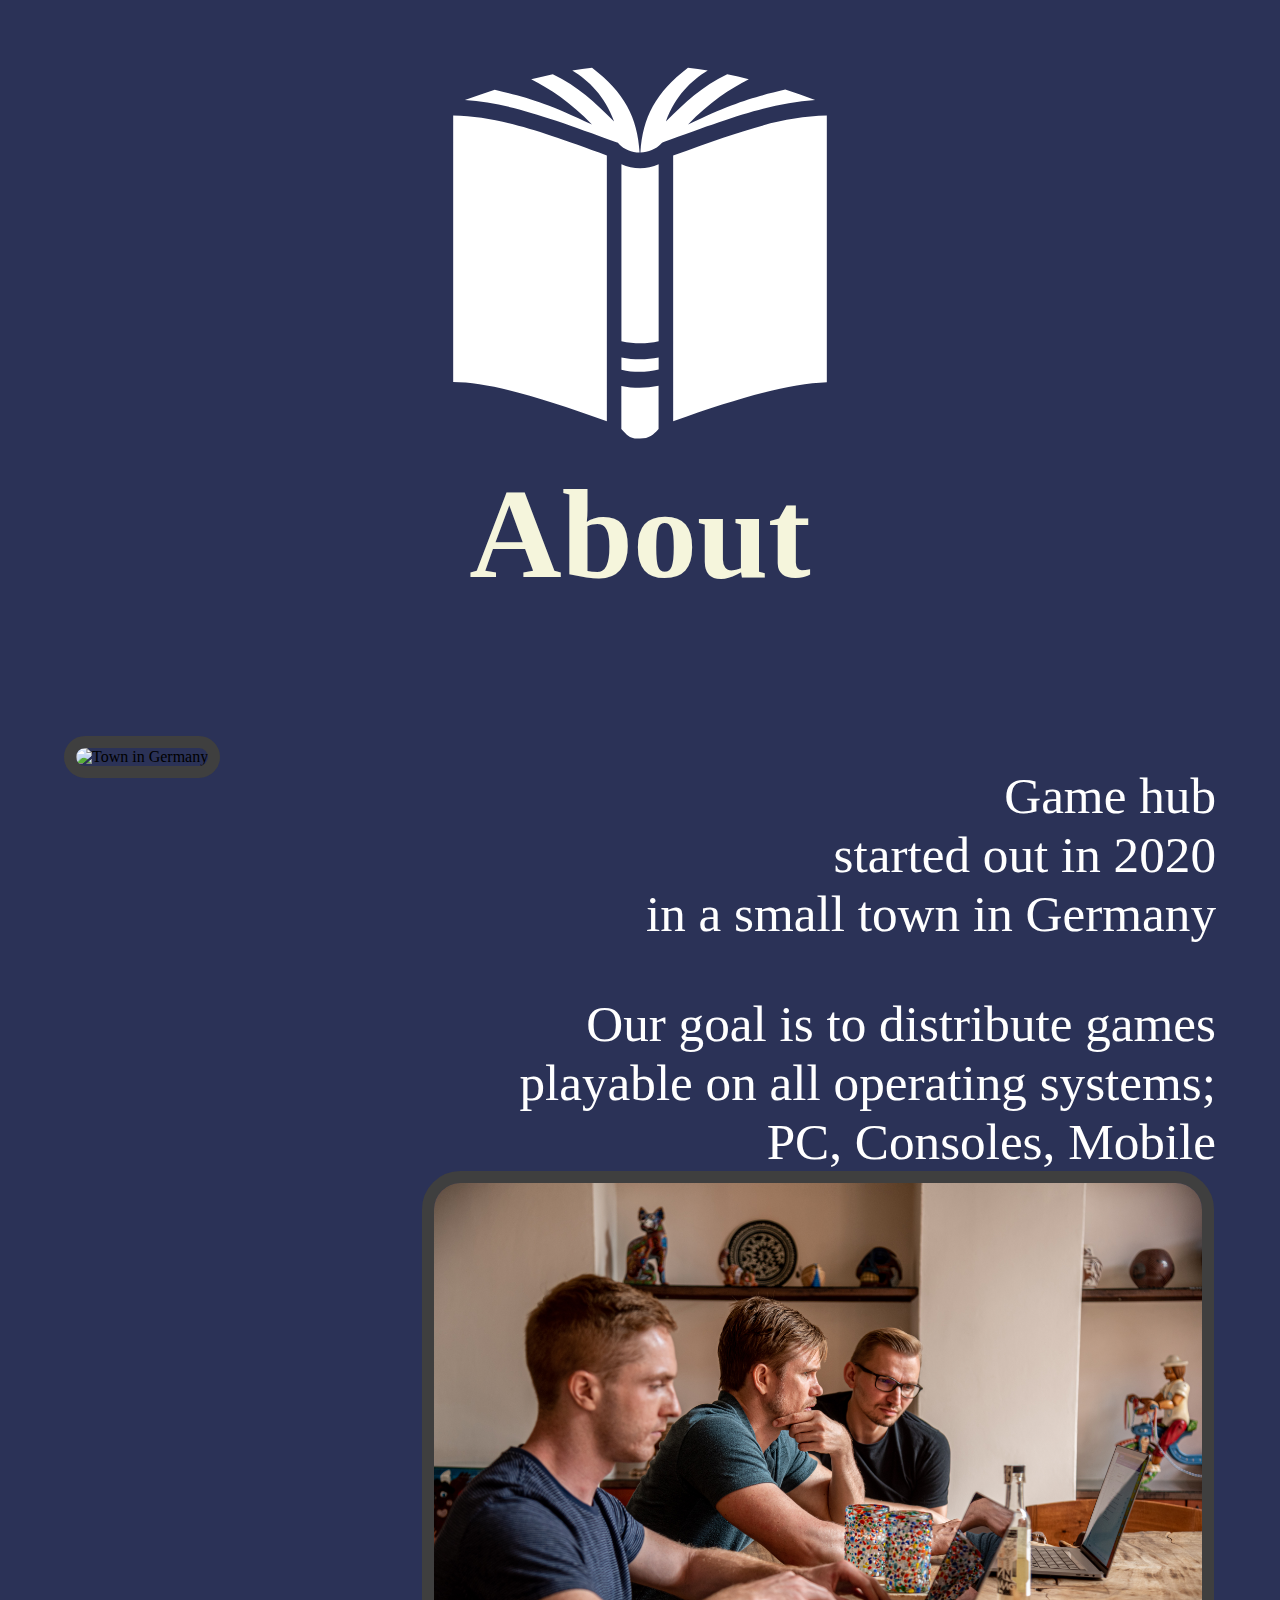
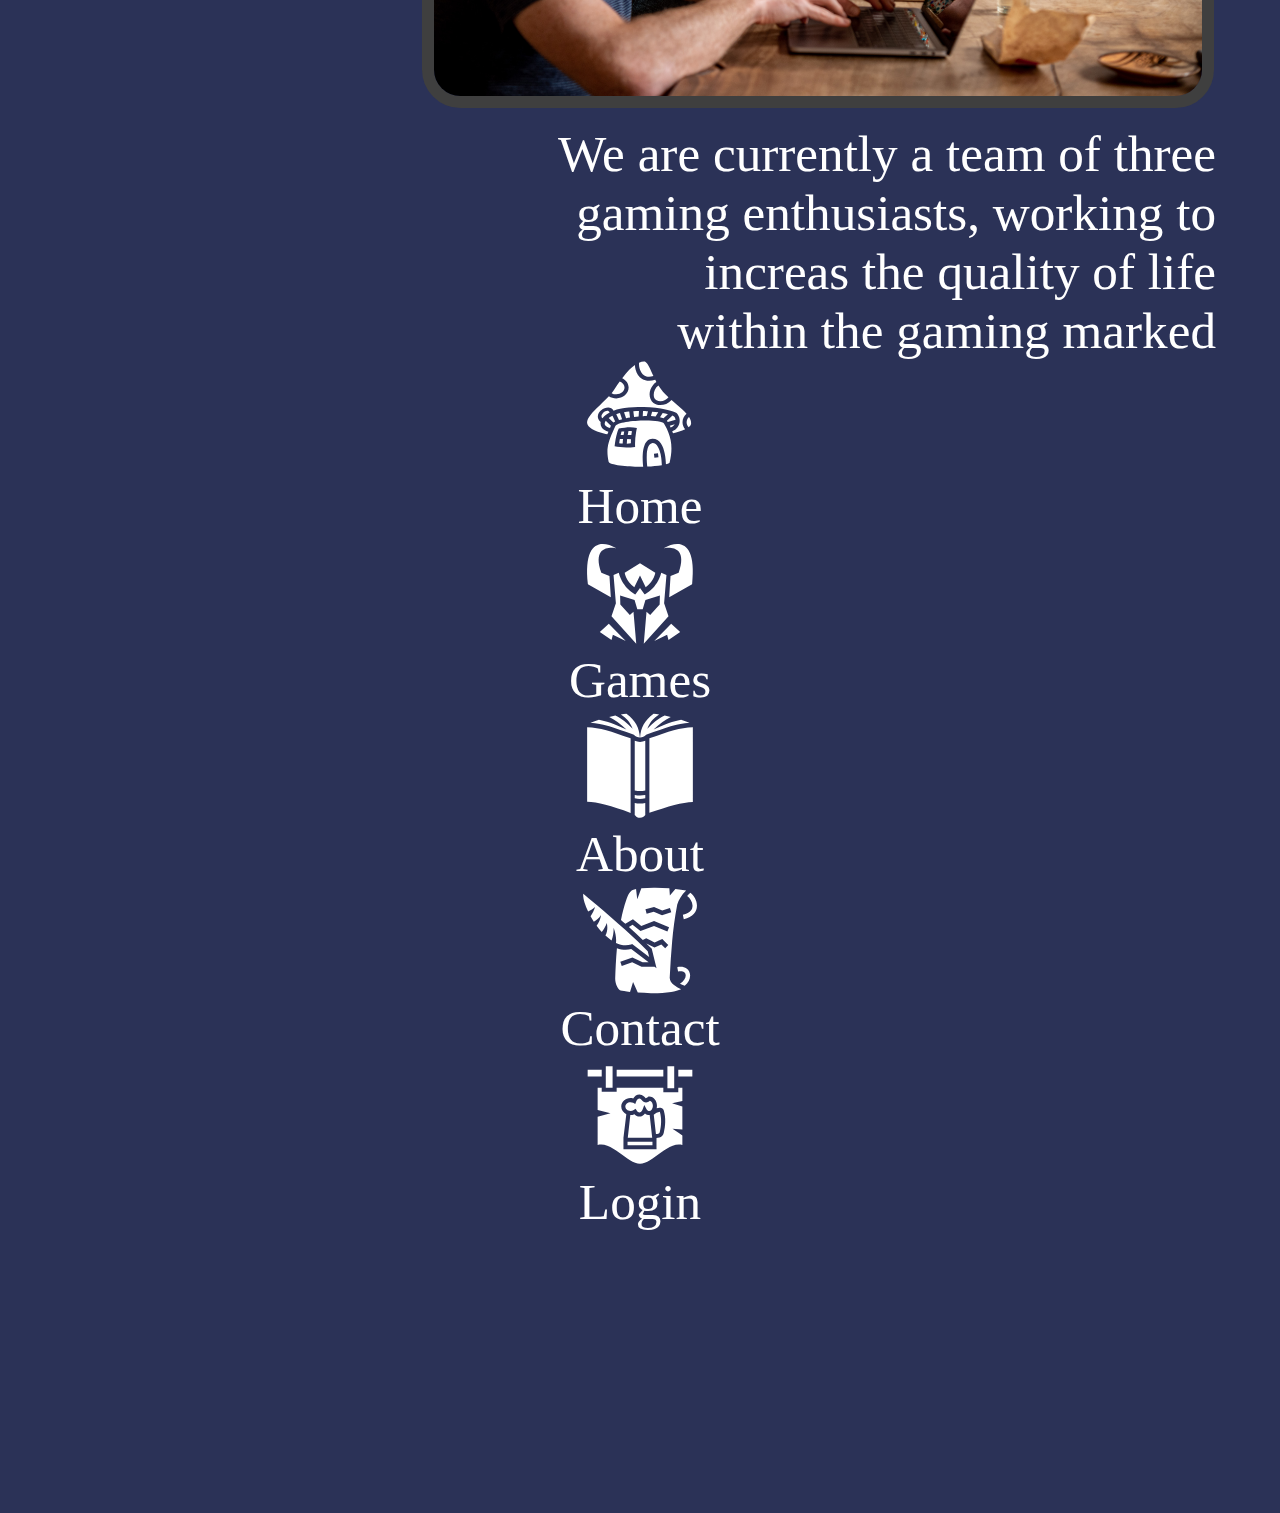
==== about.html @ a1ce482e "Before queries" ====
<!DOCTYPE html>
<html lang="en">

<head>
    <meta charset="UTF-8">
    <meta http-equiv="X-UA-Compatible" content="IE=edge">
    <meta name="viewport" content="width=device-width, initial-scale=1.0">
    <title>Game Hub>About</title>
    <link rel="stylesheet" href="./css/main.css" />
</head>

<body>
    
    <img src="images/icons/book-cover2.svg" alt="book cover" class="bookabout"/>
    <h1 class="abouttitle">
        About
    </h1>
    
    <figure class="towncaption">
        <img src="images/kai-pilger--uQBxh6L5D4-unsplash.jpg" alt="Town in Germany" class="townpic"/>
        <figcaption class="ghstarted">
            <p1> Game hub </p1>
            <p1> started out in 2020 </p1>
            <p1> in a small town in Germany </p1>
        </figcaption>
    </figure>
    <figure class="ourgoal">
        <p1> Our goal is to distribute games </p1>
        <p1> playable on all operating systems; </p1>
        <p1> PC, Consoles, Mobile </p1>
    </figure>
    <img src="images/parabol-VWLCR5Bt4fc-unsplash.jpg" alt="Staff doing some coding" class="staffimg"/>
    <figure class="teamthree">
        <p1> We are currently a team of three </p1>
        <p1> gaming enthusiasts, working to </p1>
        <p1> increas the quality of life </p1>
        <p1> within the gaming marked </p1>
    </figure>

    <nav class="navbarmobile">
        <ul><a href="index.html"> <img src="images/icons/mushroom-housewhitebg.svg" alt="Mushroom house" class="navicon"/> Home </a></ul>
        <ul><a href="gamelist.html"> <img src="images/icons/warlord-helmet.svg" alt="Warlords helmet" class="navicon"/> Games </a></ul>
        <ul><a href="about.html"> <img src="images/icons/book-cover2.svg" alt="book cover" class="navicon"/> About </a></ul>
        <ul><a href="contact.html"> <img src="images/icons/scroll-quillicon.svg" alt="Scroll and quill" class="navicon"/> Contact </a></ul>
        <ul><a href="login.html"> <img src="images/icons/tavern-sign2.svg" alt="Scroll and quill" class="navicon"/> Login </a></ul>
    </nav>
    
</body>
---- css/main.css ----
/* General settings */

* {
    padding: 0;
    border: 0;
    margin: 0;
    scroll-behavior: smooth
}

/* Background color */

html {
    background-color: #2B3257;
    margin-bottom: 22vw;
}

/* Navigationbar for mobile */

@media (max-width:500px) {
    .navbarmobile {
        display: flex;
        flex-direction: row;
        position: fixed;
        justify-content: center;
        justify-content: space-around;
        bottom: 0;
        padding-top: 1vh;
        padding-bottom: 1vh;
        width: 100%;
        background-color: #1B203D;
        border-top: 0.7vw #3f3f3f;
        border-style: solid;
    }
}

.navbarmobile a {
    display: flex;
    flex-direction: column;
    align-items: center;
    text-align: center;
    color: white;
    text-decoration: none;
    font-size: 4vw;
}

.navicon
 {
    height: 9vw;
    width: 9vw;
}

                                            /* >>> HOMEPAGE <<< */

/* Logo on homepage */

.logohome {
    width: 75%;
    height: auto;
    margin-left: auto;
    margin-right: auto;
    margin-top: 4vw;
    display: block;
    background-color: #13BA24;
    border-radius: 8vw 8vw 8vw 8vw;
    padding: 1vw;
}

/* Welcome to Game Hub text */

.welcome {
    color: beige;
    padding-top: 2vw;
    padding-bottom: 10vw;
    font-size: 3vw;
    text-align: center;
    margin-left: auto;
    margin-right: auto;
}

/* Featured, Discount and Upcomming textbox */

.featured,
.discount,
.upcomming {
    height: 10vw;
    width: 50%;
    background-color: #1B203D;
    border-radius: 0vw 10vw 0vw 0vw;
    text-align: center;
    font-size: 8vw;
    color: #00FFD1;
    border-right: 2px #3f3f3f;
    border-top: 2px #3f3f3f;
    border-style: solid;
}

.discount {
    margin-top: 1.5em;
    color: #FAFF00;
}

.upcomming {
    margin-top: 1.5em;
    color: #46CE24;
}

/* Game cover for Black, Racing and Furious at home page for mobile */

.blackhomem,
.racinghomem,
.furioushomem {
    width: 100%;
    height: auto;
    margin-bottom: -4px;
    border-top: 2px #3f3f3f;
    Border-bottom: 2px #3f3f3f;
    border-style: solid;
}

/* Buy button for Black, Racing and Furious at home page for mobile */

.buyblackhome,
.buyracinghome,
.buyfurioushome {
    margin-right: -4px;
    height: 3.47em;
    width: 50%;
    background-color: #1B203D;
    color: #CD6F2B;
    font-size: 5vw;
    border-radius: 0vw 0vw 0vw 10vw;
    border-bottom: 2px #3f3f3f;
    border-left: 2px #3f3f3f;
    border-style: solid;
}

/* Info button for Black, Racing and Furious at home page for mobile */

.infoblackhome,
.inforacinghome,
.infofurioushome {
    height: 3.47em;
    width: 50%;
    background-color: #1B203D;
    color: white;
    font-size: 5vw;
    border-radius: 0vw 0vw 10vw 0vw;
    border-left:1px #3f3f3f;
    border-bottom: 2px #3f3f3f;
    border-right: 2px #3f3f3f;
    border-style: solid;
}

                                            /* >>> GAMELIST <<< */

/* Page title: Gamelist */

.gamelisttitle {
    font-size: 10vw;
    color: beige;
    text-align: center;
    margin-bottom: 10vw;
}

.helmetgamelist {
    height: auto;
    width: 32vw;
    display: block;
    margin-left: auto;
    margin-right: auto;
    margin-top: 4vw;
}

/* All game covers and buy/info buttons */

.gamecovers {
    display: flex;
    flex-wrap: wrap;
    justify-content: space-evenly;
}

/* Game covers connected to their buy/info buttons */

.coverandbox {
    display:flex;
    flex-direction: column;
}

.gametitlelist {
    height: 1.2em;
    width: 46.8vw;
    background-color: #1B203D;
    border-radius: 10vw 10vw 0vw 0vw;
    text-align: center;
    font-size: 5vw;
    color: #ffffffde;
    border-right: 2px #3f3f3f;
    border-top: 2px #3f3f3f;
    border-left: 2px #3f3f3f;
    border-style: solid;
}

/* Game cover image-settings */

.gameimage {
    width: 46.8vw;
    height: auto;
    border-bottom: 2px #3f3f3f;
    border-left: 2px #3f3f3f;
    border-right: 2px #3f3f3f;
    border-top: 2px #3f3f3f;
    border-style: solid;
}

/* Settings for buybox */
 
.buyboxgames {
    color: #CD6F2B;
    border-radius: 0vw 0vw 0vw 5vw;
    border-left: 2px #3f3f3f;
}

/* Settings for infobox */

.infoboxgames {
    color: white;
    border-radius: 0vw 0vw 5vw 0vw;  
    margin-left: -4px;
    border-left:1px #3f3f3f;
    border-right: 2px #3f3f3f;
}

/* Shared settings for buy/infobox */

.buyboxgames,
.infoboxgames {
    height: 3em;
    width: 50%;
    background-color: #1B203D;
    font-size: 3.5vw;
    text-align: center;
    border-bottom: 2px #3f3f3f;
    border-style: solid;
    margin-bottom: 8vw;
}

                                            /* >>> About <<< */

/* Page title */

.abouttitle {
    font-size: 10vw;
    color: beige;
    text-align: center;
    margin-bottom: 10vw;
}

/* Pageicon */

.bookabout {
    height: auto;
    width: 32vw;
    display: block;
    margin-left: auto;
    margin-right: auto;
    margin-top: 4vw;
}

/* Image of a town in Germany */

.townpic {
    height: auto;
    width: 65%;
    margin-left: 5%;
    border-radius: 25vw 25vw 25vw 25vw;
    border: 1vw #3f3f3f;
    border-style: solid;
    margin-bottom: -9vw;
}

/* Page text */

.ghstarted,
.ourgoal,
.teamthree {
    color: white;
    font-size: 4vw;
    display: flex;
    flex-direction: column;
    text-align: right;
    margin-right: 5%;    
}

/* Text: Our goal is to distribute~ */

.ourgoal {
    margin-top: 4%;
}

/* Text: We are currently a team~ */

.teamthree {
    margin-top: 1%;
}

/* Image of three people working */

.staffimg {
    height: auto;
    width: 60%;
    margin-left: 33%;
    border-radius: 3vw 3vw 3vw 3vw;
    border: 1vw #3f3f3f;
    border-style: solid;
}

                                            /* >>> CONTACT <<< */

.scrollcontact {
    height: auto;
    width: 32vw;
    display: block;
    margin-left: auto;
    margin-right: auto;
    margin-top: 4vw;
}

.contacttitle {
    font-size: 10vw;
    color: beige;
    text-align: center;
    margin-bottom: 10vw;
}

.contacttext {
    color: white;
    font-size: 8vw;
    display: flex;
    flex-direction: column;
    text-align: center;
    margin-top: 25%;
}

.ss,
.afj {
    margin-top: 5%;
}


                                            /* >>> GAME INFO <<< */

.gititle {
    font-size: 10vw;
    color: beige;
    text-align: center;
    margin-bottom: 5vw;
    margin-top: 5vw;
}

.gipics {
    height: auto;
    width: 100%;
    margin-bottom: -4px;
}

.gamedesc {
    color: white;
    font-size: 4vw;
    text-align: center;
    display: block;
    margin: 4vw;
}

.giinfotext {
    color: black;
    background-color: grey;
    display: flex;
    flex-direction: column;
    text-align: center;
    font-size: 4vw;
}

.detailtexta {
    padding-top: 2vw;
}

.detailtextc,
.detailtexte,
.detailtextg,
.detailtexti {
    margin-top: 2vw;
}

.gibuy {
    display:flex;
    justify-content: right;
    margin-right: 5vw;
    margin-top: -14vw;
    padding-bottom: 4vw;
}

.gibutton {
    color:#CD6F2B;  
    background-color: #1B203D;
    text-decoration-color: white;
    font-size: 7vw;
    padding: 5vw;
    border-radius: 150vw 150vw 150vw 150vw;
}

                                            /* >>> CHECKOUT <<< */

/* Checkout image of hands dropping coins */

.paycheckout {
    height: auto;
    width: 32vw;
    display: block;
    margin-left: auto;
    margin-right: auto;
    margin-top: 4vw;
    margin-bottom: -5.5vw;
}

/* Checkout page title */

.cotitle {
    font-size: 10vw;
    color: beige;
    text-align: center;
    margin-bottom: 5vw;
    margin-top: 5vw;
}

/* Background for product image and details */

.chosenproductbox {
    background-color: #a5a4a4 ;
    padding-top: 5%;
    padding-bottom: 5%;
    margin-bottom: 3vw;
    margin-left: 3%;
    margin-right: 3%;
    display: flex;
    flex-direction: row;
    border: solid 0.5vw #3f3f3f;
}

/* Chosen product image */

.blackcheckout {
    height: auto;
    width: 40%;
    margin-left: 5%;
}

/* Chosen product detail text */

.productinfo {
    font-size: 5vw;
    display: flex;
    flex-direction: column;
    justify-content: space-around;
    text-align: center;
    margin-left: 4%

}

/* Text="Current purchase of:" */

.checktexta {
    margin-bottom: -3vw;
    font-weight: 600;
}

/* Text="Compatability" */

.checktextc {
    margin-bottom: -3vw;
    font-weight: 600;
}

/* Background for bill info */

.billinfobox {
    background-color: #a5a4a4;
    padding: 4vw;
    margin-left: 3%;
    margin-right: 3%;
    border: solid 0.5vw #3f3f3f;
}

.billingtitle {
    font-size: 7vw;
    margin-top: 4%;
    margin-left: 3.7vw;
    padding-bottom: 5vw;
}

.billinputboxes {
    display: flex;
    flex-direction: column;
    font-size: 5vw;
    font-weight: 600;
}

.inputtitle {
    padding-left: 4.3vw;
    padding-bottom: 1vw;
    padding-right: 1vw;
}

.inputbox {
    width: 90%;
    padding: 1vw;
    font-size: 5vw;
    margin-left: 5%;
    margin-right:5%;
    margin-bottom: 4vw;
}

/* Background for payment method */

.paymentbox {
    margin-top: 3vw;
    background: #a5a4a4;
    padding: 4vw;
    margin-left: 3%;
    margin-right: 3%;
    border: solid 0.5vw #3f3f3f;
}

.paymenttitle {
    font-size: 7vw;
    padding-top: 4vw;
    padding-left: 5vw;
}

.cardrow {
    display: flex;
    flex-direction: row;
    margin-left: 5%;

}

.cardimg {
    height: auto;
    width: 65%;
    margin-top: -5vw;
    margin-bottom: -5vw;
}

.chosenmethod {
    font-size: 6vw;
    font-weight: 600;
    margin-top: 31.5vw;
}

.changemethod {
    font-size: 4vw;
    margin-top: 33.5vw;
    margin-left: 1vw;
    font-weight: 600;
    color: #f0062d;
    text-decoration: underline;
}

.expirationrow {
    display: flex;
    flex-direction: row;
}

.methodinputbox {
    width: 10%;
    padding: 1vw;
}

.checkoutbuttons {
    display: flex;
    flex-direction: row;
    justify-content: center;
}

.checkoutbuttonbox {
    width: 47vw;
}

.checkoutbuy,
.checkoutcancel {
    background-color: #1B203D;
    border-bottom:0.5vw solid #3f3f3f; 
    border-right:0.5vw solid #3f3f3f;  
    font-size: 7vw;
    width: 100%;
    padding-top: 1.5vw;
    padding-bottom: 1.5vw;
    text-decoration: underline;
}

.checkoutbuy {
    color: #CD6F2B;
    border-radius: 0vw 0vw 0vw 5vw;
    border-left:0.5vw solid #3f3f3f;
}

.checkoutcancel{
    color: #f0062d;
    border-radius: 0vw 0vw 5vw 0vw;
}

                                            /*>>> RECEIPT <<<*/

/* Receipt image of treasure chest */

.receipttreasure {
    height: auto;
    width: 32vw;
    display: block;
    margin-left: auto;
    margin-right: auto;
    margin-top: 4vw;
    margin-bottom: -5.5vw;
}

/* Receipt page title */

.receipttitle {
    font-size: 10vw;
    color: beige;
    text-align: center;
    margin-bottom: 5vw;
    margin-top: 5vw;
}

.receiptmessage {
    background-color: #a5a4a4;
    border: solid 0.5vw #3f3f3f;
    width: 52%;
    font-size: 1.5em;
    margin-left: 25%;
    padding: 1vw;
    text-align: center;
}
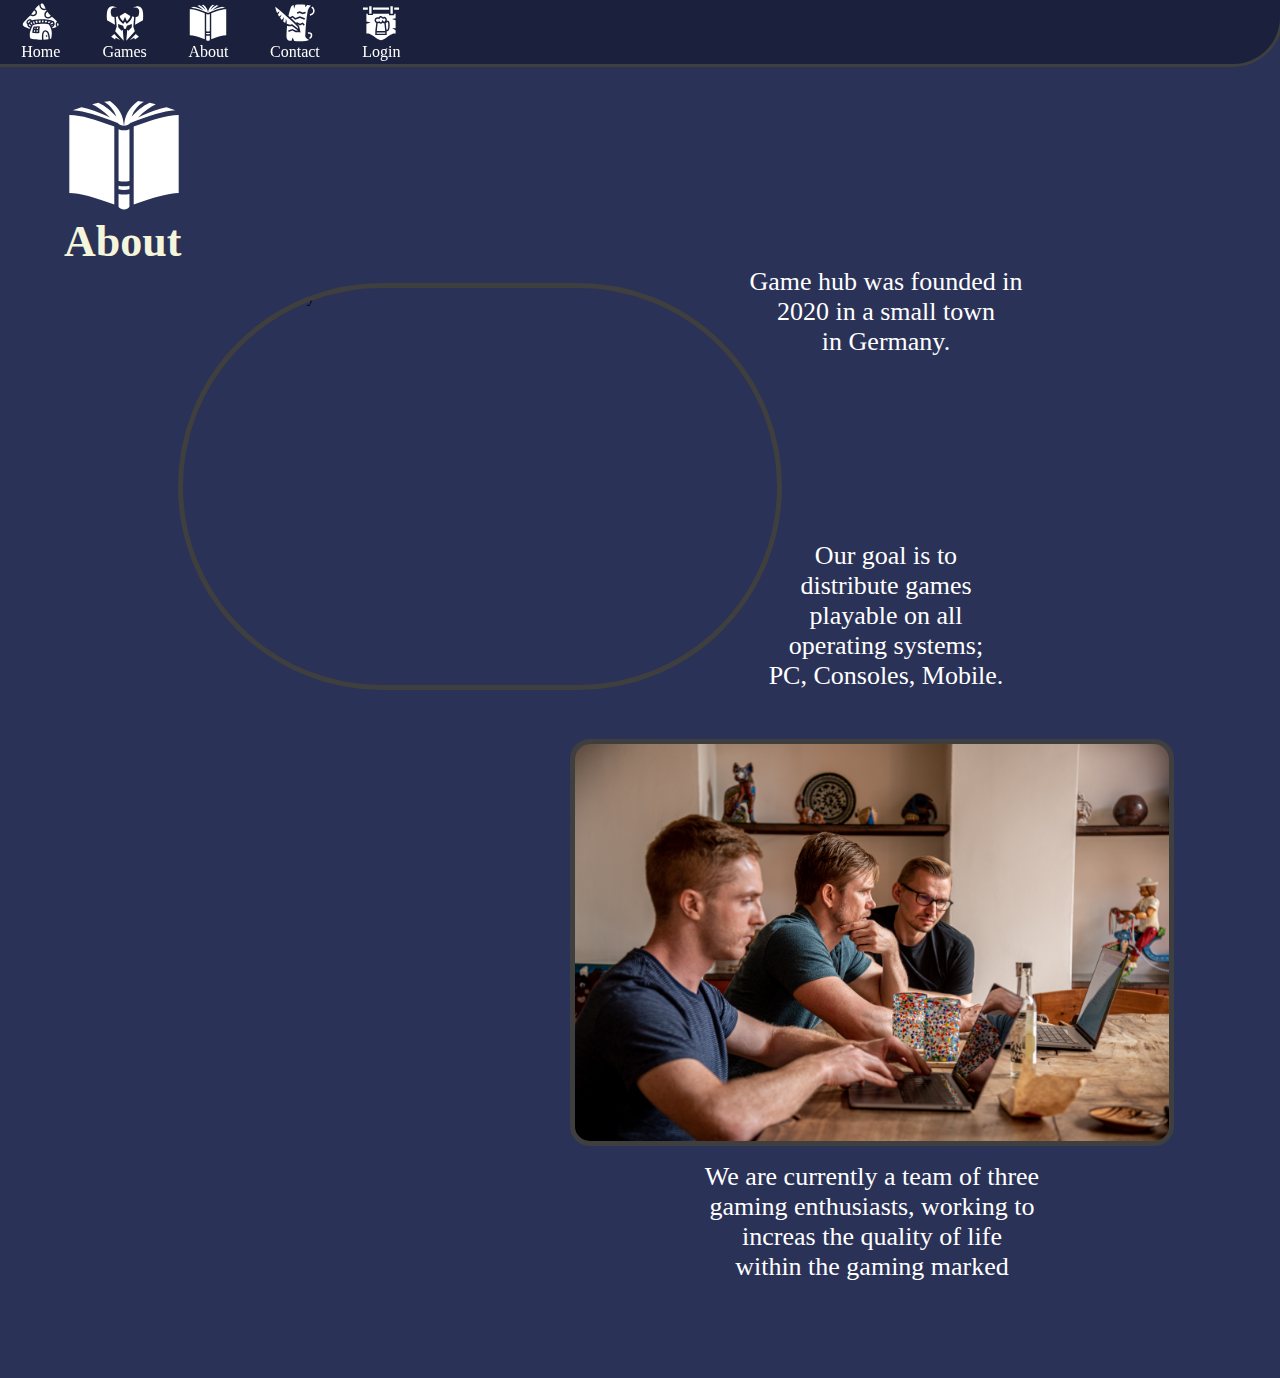
==== commit 911a9c41: "innlevering forsøk 1" ====
--- a/about.html
+++ b/about.html
@@ -3,46 +3,50 @@
 
 <head>
     <meta charset="UTF-8">
+    <meta name="description" content="Info about our company and staff at Game Hub.">
     <meta http-equiv="X-UA-Compatible" content="IE=edge">
     <meta name="viewport" content="width=device-width, initial-scale=1.0">
-    <title>Game Hub>About</title>
+    <title> Game Hub>About </title>
     <link rel="stylesheet" href="./css/main.css" />
-</head>
 
-<body>
-    
-    <img src="images/icons/book-cover2.svg" alt="book cover" class="bookabout"/>
-    <h1 class="abouttitle">
-        About
-    </h1>
-    
-    <figure class="towncaption">
-        <img src="images/kai-pilger--uQBxh6L5D4-unsplash.jpg" alt="Town in Germany" class="townpic"/>
-        <figcaption class="ghstarted">
-            <p1> Game hub </p1>
-            <p1> started out in 2020 </p1>
-            <p1> in a small town in Germany </p1>
-        </figcaption>
-    </figure>
-    <figure class="ourgoal">
-        <p1> Our goal is to distribute games </p1>
-        <p1> playable on all operating systems; </p1>
-        <p1> PC, Consoles, Mobile </p1>
-    </figure>
-    <img src="images/parabol-VWLCR5Bt4fc-unsplash.jpg" alt="Staff doing some coding" class="staffimg"/>
-    <figure class="teamthree">
-        <p1> We are currently a team of three </p1>
-        <p1> gaming enthusiasts, working to </p1>
-        <p1> increas the quality of life </p1>
-        <p1> within the gaming marked </p1>
-    </figure>
-
-    <nav class="navbarmobile">
+    <nav class="navbar">
         <ul><a href="index.html"> <img src="images/icons/mushroom-housewhitebg.svg" alt="Mushroom house" class="navicon"/> Home </a></ul>
         <ul><a href="gamelist.html"> <img src="images/icons/warlord-helmet.svg" alt="Warlords helmet" class="navicon"/> Games </a></ul>
         <ul><a href="about.html"> <img src="images/icons/book-cover2.svg" alt="book cover" class="navicon"/> About </a></ul>
         <ul><a href="contact.html"> <img src="images/icons/scroll-quillicon.svg" alt="Scroll and quill" class="navicon"/> Contact </a></ul>
         <ul><a href="login.html"> <img src="images/icons/tavern-sign2.svg" alt="Scroll and quill" class="navicon"/> Login </a></ul>
     </nav>
-    
-</body>+</head>
+<body>
+    <img src="images/icons/book-cover2.svg" alt="book cover" class="bookabout"/>
+    <h1 class="abouttitle"> About </h1>
+    <div class="about-content">
+        <div class="town-row">
+            <img src="images/kai-pilger--uQBxh6L5D4-unsplash.jpg" alt="Town in Germany" class="about-img townpic"/>    
+            <div class="textcolumn">   
+                <p1 class="ghstarted">
+                    Game hub was founded in<br> 
+                    2020 in a small town <br>
+                    in Germany. <br>
+                </p1>
+                <p1 class="ourgoal">
+                    Our goal is to <br>
+                    distribute games  <br>
+                    playable on all <br>
+                    operating systems; <br>
+                    PC, Consoles, Mobile. <br>
+                </p1>
+            </div>    
+        </div>
+        <div class="staff-column">
+            <img src="images/parabol-VWLCR5Bt4fc-unsplash.jpg" alt="Staff doing some coding" class="about-img staffimg"/>
+            <p1 class="teamthree"> 
+                We are currently a team of three <br>
+                gaming enthusiasts, working to <br>
+                increas the quality of life <br>
+                within the gaming marked <br>
+            </p1>
+        </div>  
+    </div>
+</body>
+</html>--- a/css/main.css
+++ b/css/main.css
@@ -7,77 +7,110 @@
     scroll-behavior: smooth
 }
 
-/* Background color */
 
 html {
     background-color: #2B3257;
-    margin-bottom: 22vw;
-}
-
-/* Navigationbar for mobile */
-
-@media (max-width:500px) {
-    .navbarmobile {
-        display: flex;
-        flex-direction: row;
-        position: fixed;
-        justify-content: center;
+    margin: 1.5rem 0 6rem 0;
+}
+
+
+@media (min-width:430px) {
+    html {
+        margin-top: 6rem;
+    }
+}
+
+/* Navigationbar */
+
+.navbar {
+    display: flex;
+    flex-direction: row;
+    position: fixed;
+    width: 100%;
+    background-color: #1B203D;
+}
+
+.navbar a {
+    display: flex;
+    flex-direction: column;
+    align-items: center;
+    text-align: center;
+    color: white;
+    text-decoration: none;
+    font-size: 16px;
+}
+
+.navicon{
+    height: auto;
+    width: 2.5rem;
+}
+
+@media (max-width:429px) {
+    .navbar {
         justify-content: space-around;
         bottom: 0;
-        padding-top: 1vh;
-        padding-bottom: 1vh;
-        width: 100%;
-        background-color: #1B203D;
-        border-top: 0.7vw #3f3f3f;
+        padding: 0.5rem 0rem;
+        border-top: 0.2rem #3f3f3f;
         border-style: solid;
-    }
-}
-
-.navbarmobile a {
-    display: flex;
-    flex-direction: column;
-    align-items: center;
-    text-align: center;
-    color: white;
-    text-decoration: none;
-    font-size: 4vw;
-}
-
-.navicon
- {
-    height: 9vw;
-    width: 9vw;
-}
+    }    
+}
+
+@media (min-width: 430px) {
+    .navbar {
+        justify-content: left;
+        top: 0;
+        padding: 0.2rem 0rem;
+        border-bottom: solid 0.2rem #3f3f3f;
+        border-right: solid 0.2rem #3f3f3f;
+        border-radius: 0 0 50px 0;
+    }
+
+    .navbar a {
+        padding: 0 1.3rem;
+    }
+}
+
 
                                             /* >>> HOMEPAGE <<< */
 
-/* Logo on homepage */
+/* Logo and text: Welcome to Game Hub */
 
 .logohome {
     width: 75%;
     height: auto;
-    margin-left: auto;
-    margin-right: auto;
-    margin-top: 4vw;
     display: block;
-    background-color: #13BA24;
-    border-radius: 8vw 8vw 8vw 8vw;
-    padding: 1vw;
-}
-
-/* Welcome to Game Hub text */
+    margin: 0px auto 0px auto;
+    background-color: #356e3b;
+    border-radius: 45px 45px 45px 45px;
+    padding: 1em;
+}
 
 .welcome {
     color: beige;
-    padding-top: 2vw;
-    padding-bottom: 10vw;
     font-size: 3vw;
     text-align: center;
-    margin-left: auto;
-    margin-right: auto;
-}
-
-/* Featured, Discount and Upcomming textbox */
+    margin: 1em auto 4em auto;
+}
+
+@media (min-width: 700px) {
+    .logohome {
+        width: 524px;
+    }
+    .welcome {
+        font-size: 21px;
+    }
+}
+
+/* Homepage content */
+
+.gameswrap {
+    display: flex;
+    flex-wrap: wrap;
+    justify-content: space-evenly;
+    margin: 5rem;
+}
+
+/* Gamecover tabs */
 
 .featured,
 .discount,
@@ -89,110 +122,173 @@
     text-align: center;
     font-size: 8vw;
     color: #00FFD1;
-    border-right: 2px #3f3f3f;
-    border-top: 2px #3f3f3f;
-    border-style: solid;
+    border: solid 2px #3f3f3f;
+    border-bottom: none;
 }
 
 .discount {
-    margin-top: 1.5em;
     color: #FAFF00;
 }
 
 .upcomming {
-    margin-top: 1.5em;
     color: #46CE24;
 }
 
-/* Game cover for Black, Racing and Furious at home page for mobile */
-
-.blackhomem,
-.racinghomem,
-.furioushomem {
+@media (min-width: 430px) {
+    .featured,
+    .discount,
+    .upcomming {
+        width: 215px;
+        height: 44px;
+        font-size: 34px;
+    }
+}
+
+@media (min-width: 900px) {
+    .featured,
+    .discount,
+    .upcomming {
+        width: 350px;
+        height: 44px;
+        font-size: 34px;
+    }
+}
+
+/* Game covers and ingame photos */
+
+.gamecovers,
+.ingame {
     width: 100%;
     height: auto;
-    margin-bottom: -4px;
-    border-top: 2px #3f3f3f;
-    Border-bottom: 2px #3f3f3f;
+    border: 2px #3f3f3f;
     border-style: solid;
 }
 
-/* Buy button for Black, Racing and Furious at home page for mobile */
-
-.buyblackhome,
-.buyracinghome,
-.buyfurioushome {
-    margin-right: -4px;
-    height: 3.47em;
-    width: 50%;
+@media (min-width: 430px) {
+    .gamecovers,
+    .ingame {
+        width: 430px;
+    }
+}
+
+@media (max-width: 900px) {
+    .ingame {
+        display: none;
+    }    
+}
+
+@media (min-width: 900px) {
+    .img-row {
+        display: flex;
+        flex-direction: row;
+    }
+    .furious-home {
+        
+        margin: 0 0 0 0;
+    }
+}
+
+/* Buy and info buttons  */
+
+.btn-row {
+    display: flex;
+    flex-direction: row;
+    justify-content: center;
+}
+
+.btn-index {
+    margin: -4px auto 3rem auto;
+    height: 14vw;
+    width: 50vw;
     background-color: #1B203D;
+    font-size: 5vw;
+    border: solid 2px #3f3f3f;
+    border-top: 0;
+}
+
+.buybtn-index { 
     color: #CD6F2B;
-    font-size: 5vw;
-    border-radius: 0vw 0vw 0vw 10vw;
-    border-bottom: 2px #3f3f3f;
-    border-left: 2px #3f3f3f;
-    border-style: solid;
-}
-
-/* Info button for Black, Racing and Furious at home page for mobile */
-
-.infoblackhome,
-.inforacinghome,
-.infofurioushome {
-    height: 3.47em;
-    width: 50%;
-    background-color: #1B203D;
+    border-radius: 0 0 0 50px;
+}
+
+.infobtn-index {
     color: white;
-    font-size: 5vw;
-    border-radius: 0vw 0vw 10vw 0vw;
-    border-left:1px #3f3f3f;
-    border-bottom: 2px #3f3f3f;
-    border-right: 2px #3f3f3f;
-    border-style: solid;
+    border-radius: 0 0 50px 0;
+}
+
+@media (min-width: 430px) {
+    .btn-index {
+        width: 217px;
+        height: 60px;
+        font-size: 22px;
+    }
+}
+
+@media (min-width: 900px) {
+    .btn-index {
+        width: 434px;
+    }
+    .btn-furious{
+        width:217px;
+    }
 }
 
                                             /* >>> GAMELIST <<< */
 
-/* Page title: Gamelist */
+/* Page title and helmet logo */
+
+.helmetgamelist {
+    height: auto;
+    width: 44vw;
+    display: block;
+    margin-left: auto;
+    margin-right: auto;
+}
 
 .gamelisttitle {
     font-size: 10vw;
     color: beige;
     text-align: center;
-    margin-bottom: 10vw;
-}
-
-.helmetgamelist {
-    height: auto;
-    width: 32vw;
-    display: block;
-    margin-left: auto;
-    margin-right: auto;
-    margin-top: 4vw;
-}
-
-/* All game covers and buy/info buttons */
-
-.gamecovers {
+    margin-bottom: 5rem;
+}
+
+@media (min-width: 430px) {
+    .helmetgamelist {
+        width: 120px;
+        height: auto;
+        margin-left: 4rem;
+    }
+    .gamelisttitle {
+        font-size: 44px;
+        margin: 0 auto 3rem 2.5rem;
+        text-align: left;
+    }
+}
+
+/* All game covers, gametabs and buy/info buttons */
+
+.list-products {
     display: flex;
     flex-wrap: wrap;
     justify-content: space-evenly;
-}
-
-/* Game covers connected to their buy/info buttons */
+    margin: 0 auto 0 auto;
+    max-width: 1500px;
+}
 
 .coverandbox {
-    display:flex;
+    display: flex;
     flex-direction: column;
-}
-
-.gametitlelist {
-    height: 1.2em;
-    width: 46.8vw;
+
+}
+
+.gametab-list {
+    height: 30px;
+    width: 260px;
     background-color: #1B203D;
-    border-radius: 10vw 10vw 0vw 0vw;
-    text-align: center;
-    font-size: 5vw;
+    border-radius: 40px 40px 0 0;
+    text-align: center;
+    vertical-align: text-bottom;
+    font-size: 22px;
     color: #ffffffde;
     border-right: 2px #3f3f3f;
     border-top: 2px #3f3f3f;
@@ -200,136 +296,246 @@
     border-style: solid;
 }
 
-/* Game cover image-settings */
+@media (min-width: 592px) {
+    .gametab-list {
+        font-size: 24px;
+    }
+    .coverandbox {
+        padding: 1rem;
+    }
+}
+
+/* Game cover image settings */
 
 .gameimage {
-    width: 46.8vw;
+    width: 260px;
     height: auto;
-    border-bottom: 2px #3f3f3f;
-    border-left: 2px #3f3f3f;
-    border-right: 2px #3f3f3f;
-    border-top: 2px #3f3f3f;
+    border: 2px #3f3f3f;
     border-style: solid;
 }
 
-/* Settings for buybox */
+/* Buy and more info buttons */
  
 .buyboxgames {
     color: #CD6F2B;
-    border-radius: 0vw 0vw 0vw 5vw;
+    border-radius: 0 0 0 40px;
     border-left: 2px #3f3f3f;
 }
-
-/* Settings for infobox */
 
 .infoboxgames {
     color: white;
-    border-radius: 0vw 0vw 5vw 0vw;  
+    border-radius: 0 0 40px 0;  
     margin-left: -4px;
     border-left:1px #3f3f3f;
     border-right: 2px #3f3f3f;
 }
 
-/* Shared settings for buy/infobox */
-
 .buyboxgames,
 .infoboxgames {
-    height: 3em;
-    width: 50%;
+    height: 50px;
+    width: 132px;
     background-color: #1B203D;
-    font-size: 3.5vw;
+    font-size: 18px;
     text-align: center;
     border-bottom: 2px #3f3f3f;
     border-style: solid;
-    margin-bottom: 8vw;
+    margin-bottom: 50px;
+}
+
+@media (max-width: 259px) {
+    .gametab-list {
+        width: 100%;
+    }
+    .gameimage {
+        width: 100%;
+        height: auto;
+    }
+    .gamelist-btns {
+        width: 50%;
+        font-size: 6vw;
+    }
 }
 
                                             /* >>> About <<< */
 
-/* Page title */
+/* Page title and logo */
+
+.bookabout {
+    height: auto;
+    width: 28vw;
+    display: block;
+    margin: 0 auto 0 auto;
+}
 
 .abouttitle {
     font-size: 10vw;
     color: beige;
     text-align: center;
-    margin-bottom: 10vw;
-}
-
-/* Pageicon */
-
-.bookabout {
-    height: auto;
-    width: 32vw;
+    margin-bottom: 12vw;
+}
+
+@media (min-width: 430px) {
+    .bookabout {
+        width: 120px;
+        height: auto;
+        margin-left: 4rem;
+    }
+    .abouttitle {
+        font-size: 44px;
+        margin: 0 auto 4rem 4rem;
+        text-align: left;
+    }
+}
+
+@media (min-width: 1080px) {
+    .abouttitle {
+        margin-bottom: 0rem;
+    }
+}
+
+/* Images and text */
+
+.about-content {
+    display: flex;
+    flex-direction: column;
+}
+
+.town-row {
+    display: flex;
+    flex-direction: row;
+    margin: 0 0 12vw 3vw;
+}
+
+.staff-column {
+    display: flex;
+    flex-direction: column;
+    align-content: center;
+    text-align: center;
+    margin: 0 5vw 0 auto;
+}
+
+/* Images */
+
+.about-img {
     display: block;
-    margin-left: auto;
-    margin-right: auto;
-    margin-top: 4vw;
-}
-
-/* Image of a town in Germany */
+    height: 37.5vw;
+    width: 55vw;
+    border: 5px #3f3f3f;
+    border-style: solid;
+}
 
 .townpic {
-    height: auto;
-    width: 65%;
-    margin-left: 5%;
-    border-radius: 25vw 25vw 25vw 25vw;
-    border: 1vw #3f3f3f;
-    border-style: solid;
-    margin-bottom: -9vw;
-}
-
-/* Page text */
+    border-radius: 300px 300px 300px 300px;
+}
+
+.staffimg {
+    border-radius: 20px 20px 20px 20px;
+}
+
+@media (min-width: 480px) {
+    .townpic {
+        height: 180px;
+        width: 240px;
+    }
+    .staffimg {
+        width: 264px;
+        height: 180px;
+    }
+}
+
+@media (min-width: 496px) {
+    .town-row{
+        align-self: center;
+        margin: 0 3rem 0 0;
+    }
+    .staff-column{
+        align-self: center;
+        margin: 3rem 1rem 0 10.7rem;
+    }
+}
+
+@media (min-width: 1080px) {
+    .town-row{
+        margin: 1rem 5rem auto 0;
+    }
+    .about-img {
+        height: 397px;
+        width: 594px;
+    }
+    .staff-column{
+        margin: 3rem 0 auto 29rem;
+    }
+}
+
+/* Text */
 
 .ghstarted,
 .ourgoal,
 .teamthree {
     color: white;
-    font-size: 4vw;
-    display: flex;
+    font-size: 4.3vw;
+    text-align: center;
+}
+
+.ghstarted,
+.ourgoal {
+    display:flex;
     flex-direction: column;
-    text-align: right;
-    margin-right: 5%;    
-}
-
-/* Text: Our goal is to distribute~ */
+    margin: 0vw 0 0 -9vw;
+}
+
+.ghstarted {
+    margin-top: -1rem;
+}
 
 .ourgoal {
-    margin-top: 4%;
-}
-
-/* Text: We are currently a team~ */
+    margin-top: 1.8rem;
+}
 
 .teamthree {
-    margin-top: 1%;
-}
-
-/* Image of three people working */
-
-.staffimg {
-    height: auto;
-    width: 60%;
-    margin-left: 33%;
-    border-radius: 3vw 3vw 3vw 3vw;
-    border: 1vw #3f3f3f;
-    border-style: solid;
+    margin-top: 1rem;
+}
+
+@media (min-width: 430px) {
+    .ghstarted,
+    .ourgoal,
+    .teamthree {
+        font-size: 19px;
+    }
+    .ghstarted,
+    .ourgoal {
+        margin-left: -2rem; 
+    }   
+    .ourgoal{
+        margin-top: 2.5rem;
+    }
+}
+
+@media (min-width: 1080px) {
+    .ghstarted,
+    .ourgoal,
+    .teamthree {
+        font-size: 26px;
+    }
+    .ourgoal {
+        margin-top: 11.5rem;
+    }
 }
 
                                             /* >>> CONTACT <<< */
 
 .scrollcontact {
     height: auto;
-    width: 32vw;
+    width: 28vw;
     display: block;
-    margin-left: auto;
-    margin-right: auto;
-    margin-top: 4vw;
+    margin: 0 auto 0 auto;
 }
 
 .contacttitle {
     font-size: 10vw;
     color: beige;
     text-align: center;
-    margin-bottom: 10vw;
+    margin-bottom: 3rem;
 }
 
 .contacttext {
@@ -338,242 +544,607 @@
     display: flex;
     flex-direction: column;
     text-align: center;
-    margin-top: 25%;
 }
 
 .ss,
 .afj {
-    margin-top: 5%;
-}
-
+    margin-top: 2rem;
+}
+
+@media (min-width: 430px) {
+    .scrollcontact{
+        width: 120px;
+    }
+    .contacttitle {
+        font-size: 44px;
+    }
+    .contacttext {
+        font-size: 38px;
+    }
+}
+
+@media (min-width: 1080px) {
+    .scrollcontact {
+        margin-left: 4rem;
+    }
+    .contacttitle {
+        margin: 0 auto 4rem 4rem;
+        text-align: left;
+    }
+    .contacttext {
+        font-size: 38px;
+        margin: 10rem auto auto auto;
+    }
+}
 
                                             /* >>> GAME INFO <<< */
 
-.gititle {
+/* Logo and text */
+
+.infoicon {
+    height: auto;
+    width: 28vw;
+    display: block;
+    margin: 0 auto 0 auto;
+}
+
+.gi-title {
     font-size: 10vw;
     color: beige;
     text-align: center;
-    margin-bottom: 5vw;
-    margin-top: 5vw;
-}
-
-.gipics {
+    margin-bottom: 12vw;
+}
+
+@media (min-width: 431px) {
+    .infoicon {
+        width: 120px;
+        height: auto;
+        margin-left: 4rem;
+    }
+    .gi-title {
+        font-size: 44px;
+        margin: 0 auto 4rem 1rem;
+        text-align: left;
+    }
+}
+
+@media (min-width: 1080px) {
+    .gi-title {
+        margin-bottom: 3rem;
+    }
+}
+
+/* Page content */
+
+.gi-wrapper {
+    display: flex;
+    flex-wrap: wrap;
+    flex-direction: column;
+    text-align: center;
+    align-items: center;
+}
+
+/* Images */
+
+.gi-pics {
     height: auto;
     width: 100%;
-    margin-bottom: -4px;
-}
+}
+
+.playbox-column {
+    order:6;
+    display: flex;
+    flex-direction: column;
+}
+
+@media (min-width: 431px) {
+    .gi-pics {
+        width: 430px;
+        border: solid 2px #3f3f3f;
+    }
+}
+
+@media (min-width: 1080px) {
+    .gi-wrapper {
+        flex-direction: row;
+        background-color: #1B203D;
+        width: 1046px;
+        margin: 0 auto 0 auto;
+        border: solid 2px #3f3f3f;
+        align-items: unset;
+    }
+    .gi-pics{
+        width:260px;
+        border: none;
+    }
+    .gi-black,
+    .gi-gas,
+    .gi-alley {
+        border-right: solid 2px #3f3f3f;
+        border-bottom: solid 2px #3f3f3f;
+    }
+    .gi-black {
+        order:1;
+    }
+    .gi-gas {
+        order:2;
+    }
+    .gi-alley {
+        order:3;
+    }
+    .gi-tunnel {
+        order:4;
+        border-bottom: solid 2px #3f3f3f;
+    }
+    .gi-playbox {
+        width:260px;
+    }    
+}
+
+/* Text */
 
 .gamedesc {
     color: white;
-    font-size: 4vw;
+    font-size: 5vw;
     text-align: center;
     display: block;
-    margin: 4vw;
+    padding: 20px 9vw;
+    background-color: #1B203D;
+}
+
+.detailbox {
+    background-color: #c4c4c4;
+    width: 100vw;
+    height: 117vw;
 }
 
 .giinfotext {
     color: black;
-    background-color: grey;
     display: flex;
     flex-direction: column;
     text-align: center;
-    font-size: 4vw;
+    font-size: 6vw;
 }
 
 .detailtexta {
-    padding-top: 2vw;
-}
-
-.detailtextc,
-.detailtexte,
-.detailtextg,
-.detailtexti {
     margin-top: 2vw;
-}
+    font-weight: 600;
+}
+
+@media (min-width: 431px) {
+    .gamedesc {
+        width: 430px;
+        border: solid 2px #3f3f3f;
+        padding: 20px 0;
+        font-size: 20px;
+    }
+    .detailbox {
+        width: 430px;
+        height: 30rem;
+        border: solid 2px #3f3f3f;
+    }
+    .giinfotext {
+        font-size: 26px;
+    }
+    .detailtexta {
+        margin-top: 0.7rem;
+    }
+}
+
+@media (min-width: 1080px) {
+    .gamedesc { 
+        order: 5;
+        display:inline;
+        margin: 2rem auto 0 3rem;
+        border: none;
+    }
+    .detailbox {
+        order:7;
+        height: 23rem;
+        margin: 0 0 0 auto;
+        width: 260px;
+        border: none;
+    }
+    .detailtext {
+        font-size: 18px;
+    }
+    .detailtexta{
+        margin-top: 0.7rem;
+    }
+}
+
+/* Button */
 
 .gibuy {
-    display:flex;
-    justify-content: right;
-    margin-right: 5vw;
-    margin-top: -14vw;
+    margin: 5vw 0 0 0;
     padding-bottom: 4vw;
 }
 
 .gibutton {
     color:#CD6F2B;  
     background-color: #1B203D;
-    text-decoration-color: white;
     font-size: 7vw;
-    padding: 5vw;
-    border-radius: 150vw 150vw 150vw 150vw;
+    padding: 1.5rem 2.5rem;
+    border-radius: 1500px 1500px 1500px 1500px;
+}
+
+@media (min-width: 431px) {
+    .gibuy {
+        margin: 5px 0 0 0;
+    }
+    .gibutton {
+        font-size: 22px;
+    }
+}
+
+@media (min-width: 1080px) {
+    .gibuy { 
+        margin: 5px 0 0 0;
+    }
+    .gibutton:hover {
+        background-color: #2B3257;
+    }
+    .gibutton {
+        font-size: 26px;
+    }
 }
 
                                             /* >>> CHECKOUT <<< */
 
-/* Checkout image of hands dropping coins */
+/* Title and logo */
 
 .paycheckout {
     height: auto;
-    width: 32vw;
+    width: 28vw;
     display: block;
-    margin-left: auto;
-    margin-right: auto;
-    margin-top: 4vw;
-    margin-bottom: -5.5vw;
-}
-
-/* Checkout page title */
+    margin: 0 auto 0 auto;
+}
 
 .cotitle {
     font-size: 10vw;
     color: beige;
     text-align: center;
-    margin-bottom: 5vw;
-    margin-top: 5vw;
-}
-
-/* Background for product image and details */
-
-.chosenproductbox {
-    background-color: #a5a4a4 ;
-    padding-top: 5%;
-    padding-bottom: 5%;
-    margin-bottom: 3vw;
-    margin-left: 3%;
-    margin-right: 3%;
+    margin-bottom: 12vw;
+}
+
+@media (min-width: 430px) {
+    .paycheckout {
+        width: 120px;
+        height: auto;
+        margin-left: 3rem;
+    }
+    .cotitle {
+        font-size: 44px;
+        margin: 0 auto 4rem 1rem;
+        text-align: left;
+    }
+}
+
+@media (min-width: 1080px) {
+    .cotitle {
+        margin-bottom: 3rem;
+    }
+}
+
+/* Product image and details */
+
+.product-box {
     display: flex;
     flex-direction: row;
-    border: solid 0.5vw #3f3f3f;
-}
-
-/* Chosen product image */
-
-.blackcheckout {
+    justify-content:space-evenly;
+    background-color: #1B203D;
+    margin: 0 1vw 3vw 1vw;
+    border: solid 2px #3f3f3f;
+}
+
+.product-img {
     height: auto;
-    width: 40%;
-    margin-left: 5%;
-}
-
-/* Chosen product detail text */
+    width: 45%;
+    border: solid 2px #3f3f3f;
+    margin: 2vw 0 2vw 2vw;
+
+}
 
 .productinfo {
+    display: flex;
+    flex-direction: column;
+    margin: 1vw auto 0 auto;
+
+}
+
+.product-text {
     font-size: 5vw;
-    display: flex;
-    flex-direction: column;
-    justify-content: space-around;
-    text-align: center;
-    margin-left: 4%
-
-}
-
-/* Text="Current purchase of:" */
-
-.checktexta {
-    margin-bottom: -3vw;
-    font-weight: 600;
-}
-
-/* Text="Compatability" */
-
-.checktextc {
-    margin-bottom: -3vw;
-    font-weight: 600;
-}
-
-/* Background for bill info */
+    color: white;
+    text-align: center;
+    line-height: 10vw;
+}
+
+.product-texta {
+    font-weight: 500;
+    margin-bottom: -4vw;
+}
+
+.product-textb {
+    color:#FAFF00;
+
+}
+
+@media (min-width: 430px) {
+    .product-box {
+        justify-content: start;
+        margin: 0 auto 0 auto;
+        width: 418px;
+    }
+    .productinfo {
+        margin: 0;
+    }
+    .product-text {
+        font-size: 22px;
+        margin: 0 auto 0 auto;
+        line-height: 2.6rem;
+    }
+    .product-texta {
+        margin-bottom: -1rem;
+    }
+    .product-img {
+        margin: 0.5rem;
+    }
+}
+
+@media (min-width: 1080px) {
+    .checkout-wrap {
+        display: flex;
+        flex-direction: row;
+        width: 45rem;
+        background-color: #1B203D;
+        border: solid 2px #3f3f3f;
+        margin: -2rem auto 0 auto;
+
+    }
+    .product-box {
+        flex-direction: column;
+
+        border: none;
+        margin: 0;
+    }
+    .product-img {
+        display: block;
+        
+        margin: 0.5rem;
+        width: 270px;
+    }
+    .product-text {
+        font-size: 26px;
+        font-weight: 400;
+        margin: 0.2rem auto 0 auto;
+    }
+    .product-texta{
+        font-weight: 900;
+    }
+}
+
+/* Bill info */
 
 .billinfobox {
-    background-color: #a5a4a4;
-    padding: 4vw;
-    margin-left: 3%;
-    margin-right: 3%;
-    border: solid 0.5vw #3f3f3f;
+    background-color: #c4c4c4;
+    padding: 1vw;
+    margin: 0 1vw 0 1vw;
+    border: solid 2px #3f3f3f;
 }
 
 .billingtitle {
     font-size: 7vw;
-    margin-top: 4%;
-    margin-left: 3.7vw;
-    padding-bottom: 5vw;
-}
-
-.billinputboxes {
+    margin: 4vw 0 5vw 4.5vw;
+}
+
+.inputboxes {
     display: flex;
     flex-direction: column;
+}
+
+.inputtitle {
+    padding: 0 1vw 1vw 4.7vw;
+    font-weight: 600;
     font-size: 5vw;
-    font-weight: 600;
-}
-
-.inputtitle {
-    padding-left: 4.3vw;
-    padding-bottom: 1vw;
-    padding-right: 1vw;
 }
 
 .inputbox {
-    width: 90%;
+    width: 87%;
     padding: 1vw;
     font-size: 5vw;
-    margin-left: 5%;
-    margin-right:5%;
-    margin-bottom: 4vw;
-}
-
-/* Background for payment method */
+    border: solid 1px #3f3f3f;
+    background-color: #e4dccc;
+    margin: 0 5vw 5vw 5vw;
+}
+
+.number-row {
+    display: flex;
+    flex-direction: row;
+}
+
+/* Overwrites .inputbox */
+.inputbox-postal {
+    width: 23vw;
+}
+
+.inputbox-phone {
+    width: 35vw;
+}
+
+@media (min-width: 431px) {
+    .billinfobox {
+        width: 418px;
+        margin: 0 auto 0 auto;
+        padding: 0;
+    }
+    .billingtitle {
+        font-size: 30px;
+        margin: 1.3rem 0 1.5rem 1.3rem
+    }
+    .inputtitle {
+        font-size: 22px;
+        font-weight: 700;
+        padding: 0 0 0.2rem 1.3rem;
+    }
+    .inputbox {
+        width: 22.7rem;
+        padding: 5px;
+        font-size: 18px;
+        margin: 0 1.3rem 1.3rem 1.3rem;
+    }
+    .inputbox-postal {
+        width: 6rem;
+    }
+    
+    .inputbox-phone {
+        width: 9.5rem;
+    }
+}
+
+@media (min-width: 1080px) {
+    .paybox2 {
+        display: flex;
+        flex-direction: column;
+        margin: 0.5rem 0.5rem 0 auto;
+    }
+}
+
+/* Payment method */
 
 .paymentbox {
     margin-top: 3vw;
-    background: #a5a4a4;
-    padding: 4vw;
-    margin-left: 3%;
-    margin-right: 3%;
-    border: solid 0.5vw #3f3f3f;
+    background: #c4c4c4;
+    padding: 6vw;
+    margin: 4vw 1vw 0 1vw;
+    border: solid 2px #3f3f3f;
 }
 
 .paymenttitle {
     font-size: 7vw;
-    padding-top: 4vw;
-    padding-left: 5vw;
 }
 
 .cardrow {
     display: flex;
     flex-direction: row;
-    margin-left: 5%;
+
 
 }
 
 .cardimg {
     height: auto;
     width: 65%;
-    margin-top: -5vw;
-    margin-bottom: -5vw;
+    margin: -4vw 0 -5vw 0;
 }
 
 .chosenmethod {
     font-size: 6vw;
     font-weight: 600;
-    margin-top: 31.5vw;
+    margin-top: 35vw;
 }
 
 .changemethod {
     font-size: 4vw;
-    margin-top: 33.5vw;
-    margin-left: 1vw;
+    margin: 36.5vw 0 0 1vw;
     font-weight: 600;
     color: #f0062d;
     text-decoration: underline;
 }
 
+.billinputboxes {
+    display: flex;
+    flex-direction: column;
+}
+
+.inputtitle-method {
+    font-size: 5vw;
+    font-weight: 600;
+    margin: 0 0 4vw 0;
+}
+
+.method-crdnmbr {
+    width: 87%;
+    padding: 1vw;
+    font-size: 5vw;
+    border: solid 1px #3f3f3f;
+    background-color: #e4dccc; 
+    margin-bottom: 4vw;
+}
+
 .expirationrow {
-    display: flex;
     flex-direction: row;
+}
+
+.method-year,
+.method-cvc {
+    margin-left: 3vw;
 }
 
 .methodinputbox {
     width: 10%;
     padding: 1vw;
-}
+    background-color: #e4dccc;
+    border: solid 1px #3f3f3f;
+}
+
+@media (min-width: 431px) {
+    .paymentbox {
+        margin-top: 1.5rem;
+        padding: 0;
+        margin: 1rem auto 0 auto;
+        width: 418px;
+    }
+    .paymenttitle {
+        font-size: 30px;
+        margin: 1.3rem 0 1.5rem 1.3rem;
+        padding: 0;
+    }
+    .cardrow {
+        margin-left: 1.3rem;
+    }
+    .cardimg {
+        height: auto;
+        width: 237px;
+        margin: -3rem 0 -1.5rem 0;
+    }
+    .chosenmethod {
+        font-size: 26px;
+        margin-top: 7.5rem;
+    }
+    .changemethod {
+        font-size: 1.1rem;
+        margin: 7.9rem 0 0 0.3rem;
+    }
+    .billinputboxes {
+        padding: 1.3rem;
+    }
+    .inputtitle-method {
+        font-size: 22px;
+        margin: 0 0 1rem 0;
+    }
+    .method-crdnmbr {
+        width: 14rem;
+        padding: 4px;
+        font-size: 18px;
+        margin-bottom: 1rem;
+    }
+    .method-year,
+    .method-cvc {
+    margin-left: 1rem;
+    }
+    .methodinputbox {
+    width: 2rem;
+    padding: 4px;
+    background-color: #e4dccc;
+    }
+}
+
+@media (min-width: 1080px) {
+    .paymentbox {
+        margin-top: 0;
+    }
+}
+
+/* Buttons */
 
 .checkoutbuttons {
     display: flex;
@@ -582,14 +1153,15 @@
 }
 
 .checkoutbuttonbox {
-    width: 47vw;
+    width: 49vw;
+    height: 4rem;
 }
 
 .checkoutbuy,
 .checkoutcancel {
     background-color: #1B203D;
-    border-bottom:0.5vw solid #3f3f3f; 
-    border-right:0.5vw solid #3f3f3f;  
+    border-bottom: solid 2px #3f3f3f; 
+    border-right: solid 2px #3f3f3f;  
     font-size: 7vw;
     width: 100%;
     padding-top: 1.5vw;
@@ -599,45 +1171,90 @@
 
 .checkoutbuy {
     color: #CD6F2B;
-    border-radius: 0vw 0vw 0vw 5vw;
-    border-left:0.5vw solid #3f3f3f;
+    border-radius: 0 0 0 40px;
+    border-left: solid 2px #3f3f3f;
 }
 
 .checkoutcancel{
     color: #f0062d;
-    border-radius: 0vw 0vw 5vw 0vw;
+    border-radius: 0 0 40px 0;
+}
+
+@media (min-width: 431px) {
+    .checkoutbuttonbox {
+        width: 211px;
+        height: 4rem;
+    }
+    .checkoutbuy,
+.checkoutcancel {
+    font-size: 30px;
+    padding-top: 10px;
+    padding-bottom: 15px;
+}
+}
+
+@media (min-width: 1080px) {
+    .checkoutbuttonbox {
+        margin-bottom: 0.5rem;
+    }
+    .checkoutbuy,
+    .checkoutcancel {
+        border-radius: 0px;
+    }
+    .checkoutbuy:hover,
+    .checkoutcancel:hover {
+        background-color: #2B3257;
+    }
 }
 
                                             /*>>> RECEIPT <<<*/
 
-/* Receipt image of treasure chest */
+/* Title and logo */
 
 .receipttreasure {
     height: auto;
-    width: 32vw;
+    width: 28vw;
     display: block;
-    margin-left: auto;
-    margin-right: auto;
-    margin-top: 4vw;
-    margin-bottom: -5.5vw;
-}
-
-/* Receipt page title */
+    margin: 0 auto 0 auto;
+}
 
 .receipttitle {
     font-size: 10vw;
     color: beige;
     text-align: center;
-    margin-bottom: 5vw;
-    margin-top: 5vw;
+    margin-bottom: 12vw;
 }
 
 .receiptmessage {
+    margin: auto auto auto auto;
     background-color: #a5a4a4;
     border: solid 0.5vw #3f3f3f;
-    width: 52%;
-    font-size: 1.5em;
-    margin-left: 25%;
-    padding: 1vw;
-    text-align: center;
+    width: 60vw;
+    font-size: 4vw;
+    padding: 3vw;
+    text-align: center;
+}
+
+@media (min-width: 431px) {
+    .receipttreasure {
+        width: 120px;
+        height: auto;
+        margin-left: 4rem;
+    }
+    .receipttitle {
+        font-size: 44px;
+        margin: 0 auto 4rem 3rem;
+        text-align: left;
+    }
+    .receiptmessage {
+        font-size: 20px;
+        width: 20rem;
+        padding: 2rem;
+    }
+}
+
+@media (min-width: 1080px) {
+    .receipttitle {
+        margin-bottom: 3rem;
+    }
 }